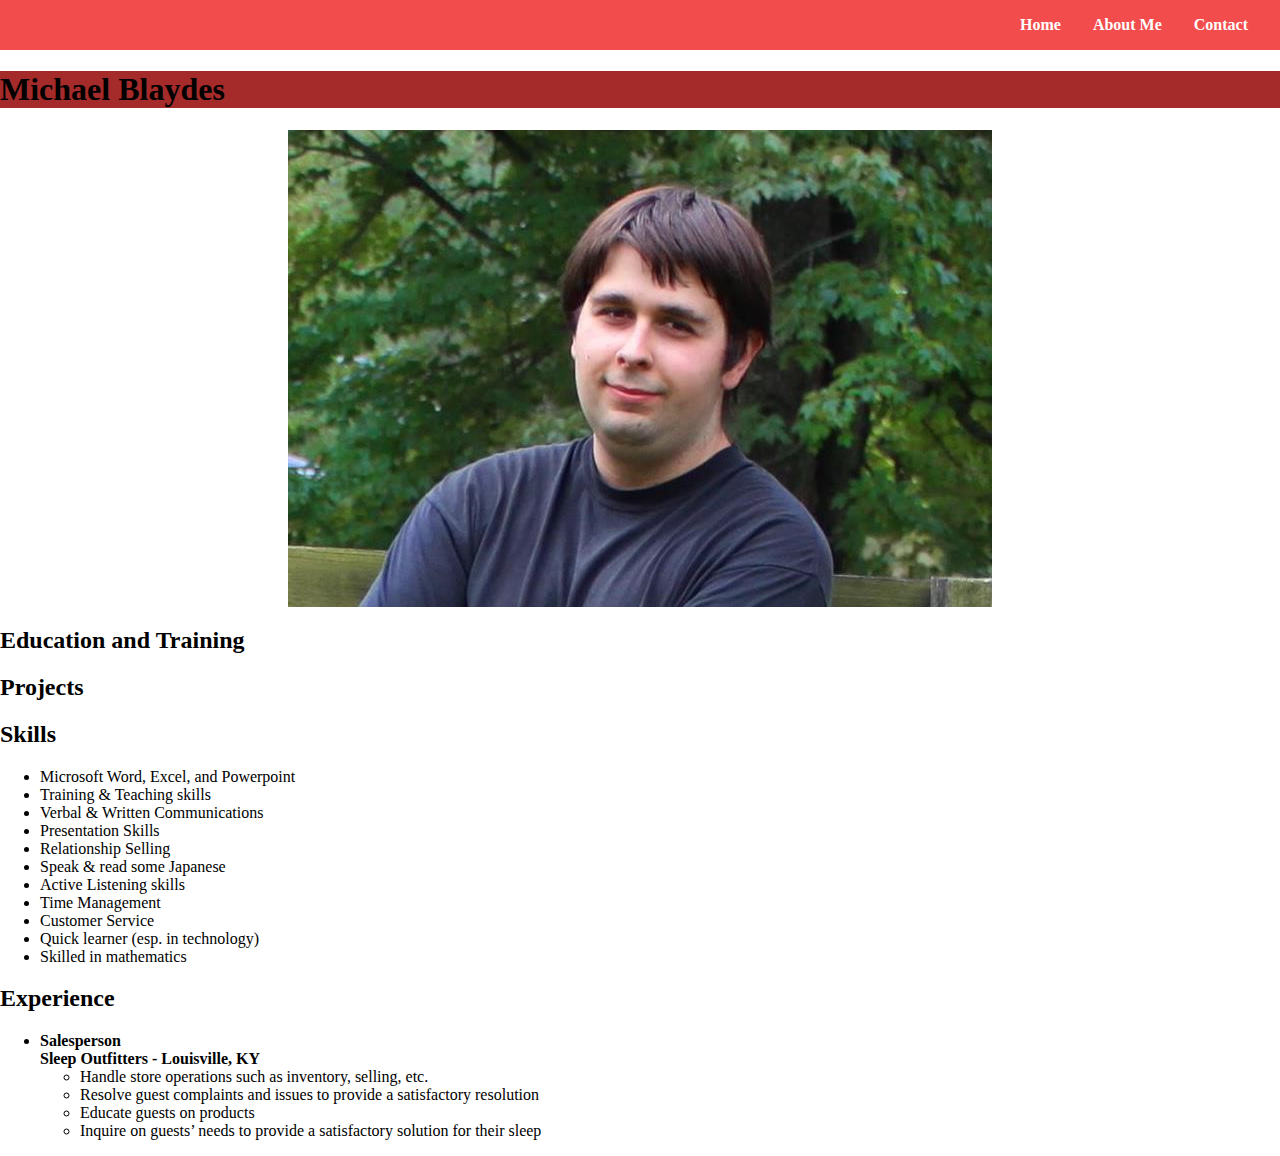
==== index.html @ 246962e0 "Add project files." ====
﻿<!DOCTYPE html>

<html lang="en" xmlns="http://www.w3.org/1999/xhtml">
<head>
    <meta charset="utf-8" />
    <title></title>
    <link rel="stylesheet" href="styles.css" />
</head>
<body>
    <nav class="main-navigation">
        <ul id="navigation">
            <li>Home</li>
            <li>About Me</li>
            <li>Contact</li>
        </ul>
    </nav>
    <h1>
        Michael Blaydes
    </h1>
    <div class="profile-img">
        <img src="img/MB.jpg" alt="Profile Photo">
    </div>
    <h2>
        Education and Training
    </h2>
    <h2>
        Projects
    </h2>
    <h2>
        Skills
    </h2>
    <ul>
        <li>Microsoft Word, Excel, and Powerpoint</li>
        <li>Training & Teaching skills</li>
        <li>Verbal & Written Communications</li>
        <li>Presentation Skills</li>
        <li>Relationship Selling</li>
        <li>Speak & read some Japanese</li>
        <li>Active Listening skills</li>
        <li>Time Management</li>
        <li>Customer Service</li>
        <li>Quick learner (esp. in technology)</li>
        <li>Skilled in mathematics</li>
    </ul>
    <h2>
        Experience
    </h2>
    <ul>
        <li class="job">Salesperson<br />
        Sleep Outfitters - Louisville, KY</li>
        <ul>
            <li>Handle store operations such as inventory, selling, etc.</li>
            <li>Resolve guest complaints and issues to provide a satisfactory resolution</li>
            <li>Educate guests on products</li>
            <li>Inquire on guests’ needs to provide a satisfactory solution for their sleep</li>
        </ul>
    </ul>
</body>
</html>
---- styles.css ----
﻿body{
    padding:0;
    margin:0;
}
h1{
    background-color:brown
}
.job{
    font-weight: bold
}
.profile-img{
    display:flex;
    justify-content:center;
}
.main-navigation{
    display:flex;
    justify-content:flex-end;
    background-color:#f34c4c;
}
ul#navigation{
    list-style:none;
    display: flex;
    font-weight:bold;
    flex-direction:row;
    color:white;
}
ul#navigation li{
    padding-right:2em;
}
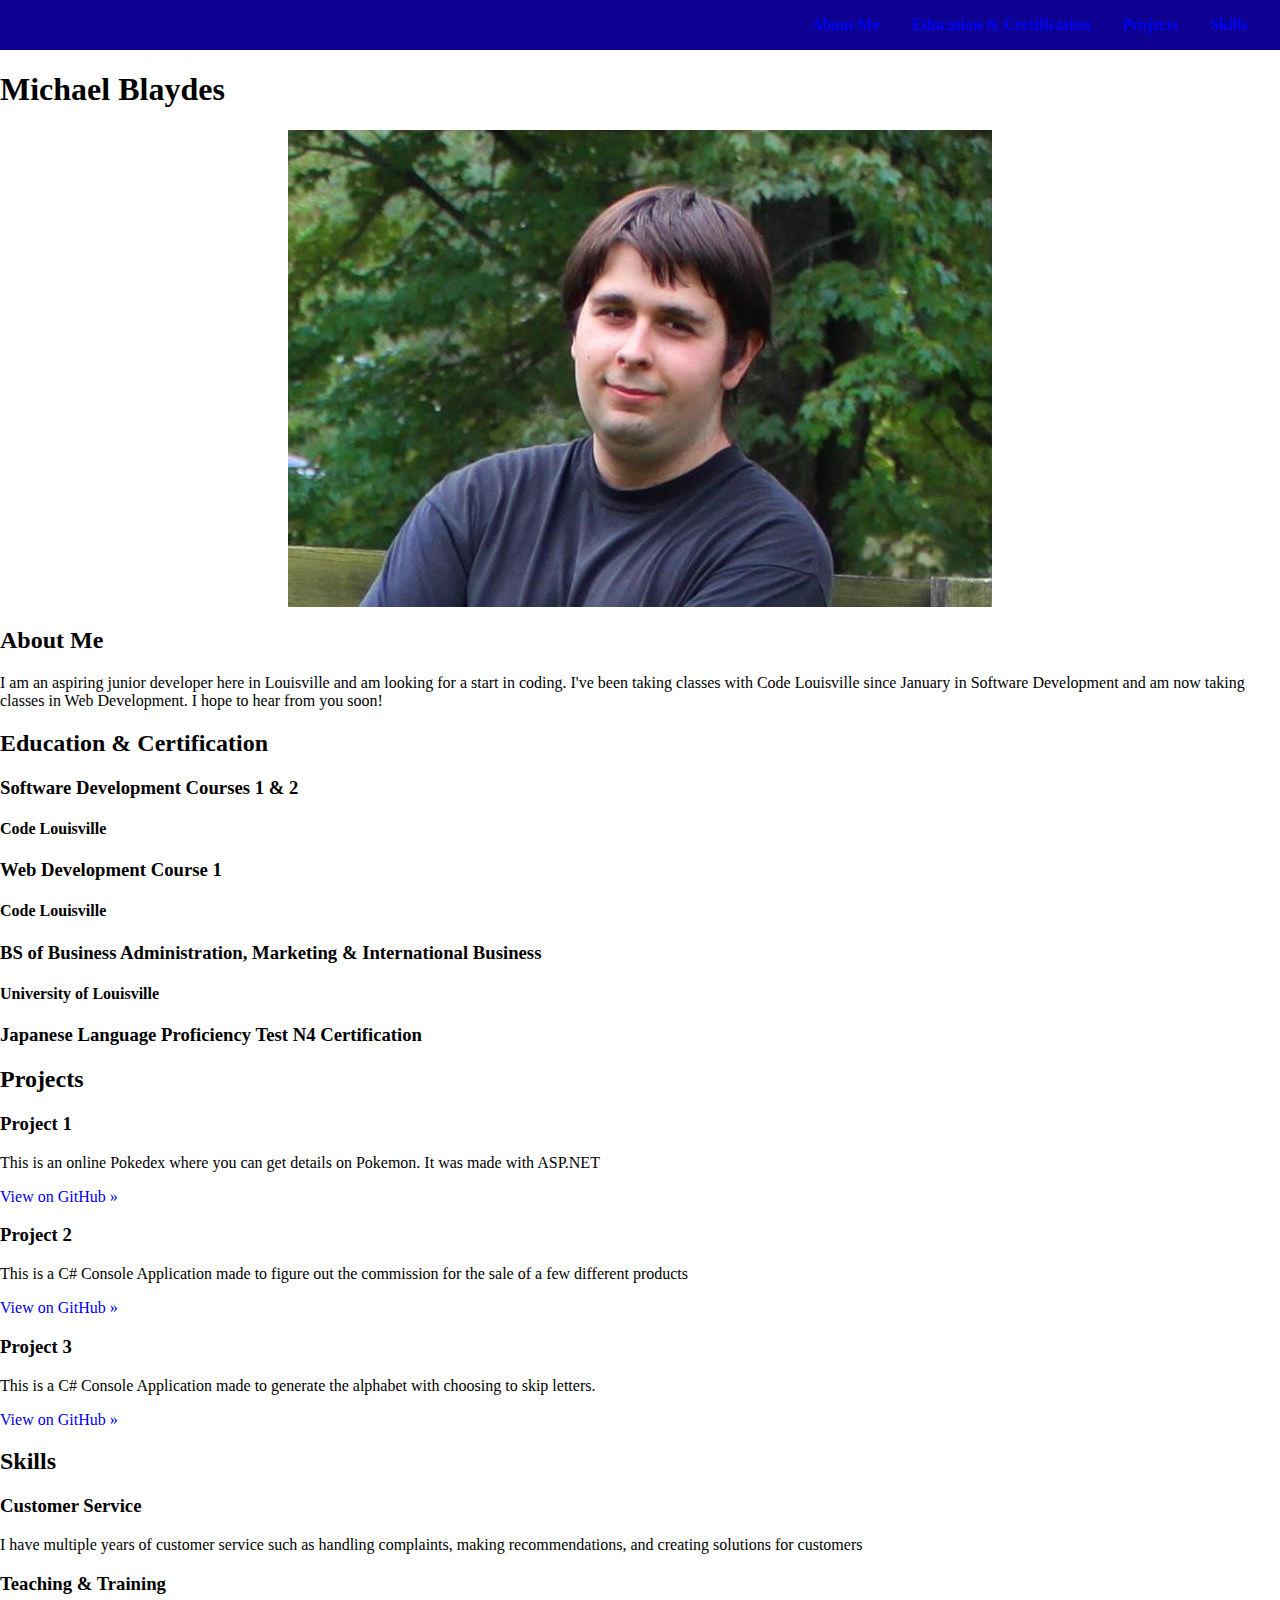
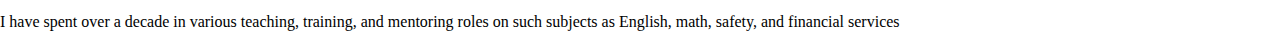
==== commit b8c8e0a9: "Wrote out HTML. Added a couple CSS rule updates" ====
--- a/index.html
+++ b/index.html
@@ -9,9 +9,10 @@
 <body>
     <nav class="main-navigation">
         <ul id="navigation">
-            <li>Home</li>
-            <li>About Me</li>
-            <li>Contact</li>
+            <li><a href="#aboutme">About Me</a></li>
+            <li><a href="#educationcertification">Education & Certification</a></li>
+            <li><a href="#projects">Projects</a></li>
+            <li><a href="#skills">Skills</a></li>
         </ul>
     </nav>
     <h1>
@@ -20,40 +21,82 @@
     <div class="profile-img">
         <img src="img/MB.jpg" alt="Profile Photo">
     </div>
-    <h2>
-        Education and Training
-    </h2>
-    <h2>
-        Projects
-    </h2>
-    <h2>
-        Skills
-    </h2>
-    <ul>
-        <li>Microsoft Word, Excel, and Powerpoint</li>
-        <li>Training & Teaching skills</li>
-        <li>Verbal & Written Communications</li>
-        <li>Presentation Skills</li>
-        <li>Relationship Selling</li>
-        <li>Speak & read some Japanese</li>
-        <li>Active Listening skills</li>
-        <li>Time Management</li>
-        <li>Customer Service</li>
-        <li>Quick learner (esp. in technology)</li>
-        <li>Skilled in mathematics</li>
-    </ul>
-    <h2>
-        Experience
-    </h2>
-    <ul>
-        <li class="job">Salesperson<br />
-        Sleep Outfitters - Louisville, KY</li>
-        <ul>
-            <li>Handle store operations such as inventory, selling, etc.</li>
-            <li>Resolve guest complaints and issues to provide a satisfactory resolution</li>
-            <li>Educate guests on products</li>
-            <li>Inquire on guests’ needs to provide a satisfactory solution for their sleep</li>
-        </ul>
-    </ul>
+    <section class="aboutme-container" id="aboutme">
+        <div class="aboutme-content">
+            <h2>About Me</h2>
+            <p>I am an aspiring junior developer here in Louisville and am looking for a start in coding. I've been taking classes with Code Louisville since January in Software Development and am now taking classes in Web Development. I hope to hear from you soon!</p>
+        </div>
+    </section>
+    <section class="education-certification-container" id="educationcertification">
+        <main class="education-certification-content">
+            <h2>Education & Certification</h2>
+            <article class="education-certification-item">
+                <h3>Software Development Courses 1 & 2</h3>
+                <h4>Code Louisville</h4>
+            </article>
+            <article class="education-certification-item">
+                <h3>Web Development Course 1</h3>
+                <h4>Code Louisville</h4>
+            </article>
+            <article class="education-certification-item">
+                <h3>BS of Business Administration, Marketing & International Business</h3>
+                <h4>University of Louisville</h4>
+            </article>
+            <article class="education-certification-item">
+                <h3>Japanese Language Proficiency Test N4 Certification</h3>
+            </article>
+        </main>
+    </section>
+    <section class="projects-container" id="projects">
+
+        <main class="projects-content">
+            <h2>Projects</h2>
+            <article class="projects-item">
+
+                <h3>Project 1</h3>
+
+                <p>This is an online Pokedex where you can get details on Pokemon. It was made with ASP.NET</p>
+
+                <p><a href="https://github.com/mblade7/Pokedex" class="btn">View on GitHub &raquo;</a></p>
+
+            </article>
+
+            <article class="projects-item">
+
+                <h3>Project 2</h3>
+
+                <p> This is a C# Console Application made to figure out the commission for the sale of a few different products </p>
+
+                <p><a href="https://github.com/mblade7/CompensationTracker" class="btn">View on GitHub &raquo;</a></p>
+
+            </article>
+
+            <article class="projects-item">
+
+                <h3>Project 3</h3>
+
+                <p> This is a C# Console Application made to generate the alphabet with choosing to skip letters. </p>
+
+                <p><a href="https://github.com/mblade7/CodeLouisvilleDemos" class="btn">View on GitHub &raquo;</a></p>
+
+            </article>
+
+        </main>
+    </section>
+        <section class="skills-container" id="skills">
+            <main class="skills-content">
+                <h2>
+                    Skills
+                </h2>
+                <article class="skills-item">
+                    <h3>Customer Service</h3>
+                    <p>I have multiple years of customer service such as handling complaints, making recommendations, and creating solutions for customers</p>
+                </article>
+                <article class="skills-item">
+                    <h3>Teaching & Training</h3>
+                    <p>I have spent over a decade in various teaching, training, and mentoring roles on such subjects as English, math, safety, and financial services</p>
+                </article>
+            </main>
+        </section>
 </body>
 </html>--- a/styles.css
+++ b/styles.css
@@ -1,9 +1,6 @@
 ﻿body{
     padding:0;
     margin:0;
-}
-h1{
-    background-color:brown
 }
 .job{
     font-weight: bold
@@ -11,11 +8,12 @@
 .profile-img{
     display:flex;
     justify-content:center;
+    border-radius:50%;
 }
 .main-navigation{
     display:flex;
     justify-content:flex-end;
-    background-color:#f34c4c;
+    background-color:#0e0091;
 }
 ul#navigation{
     list-style:none;
@@ -23,7 +21,11 @@
     font-weight:bold;
     flex-direction:row;
     color:white;
+    font-size: 16px;
 }
 ul#navigation li{
     padding-right:2em;
+}
+a{
+    text-decoration:none;
 }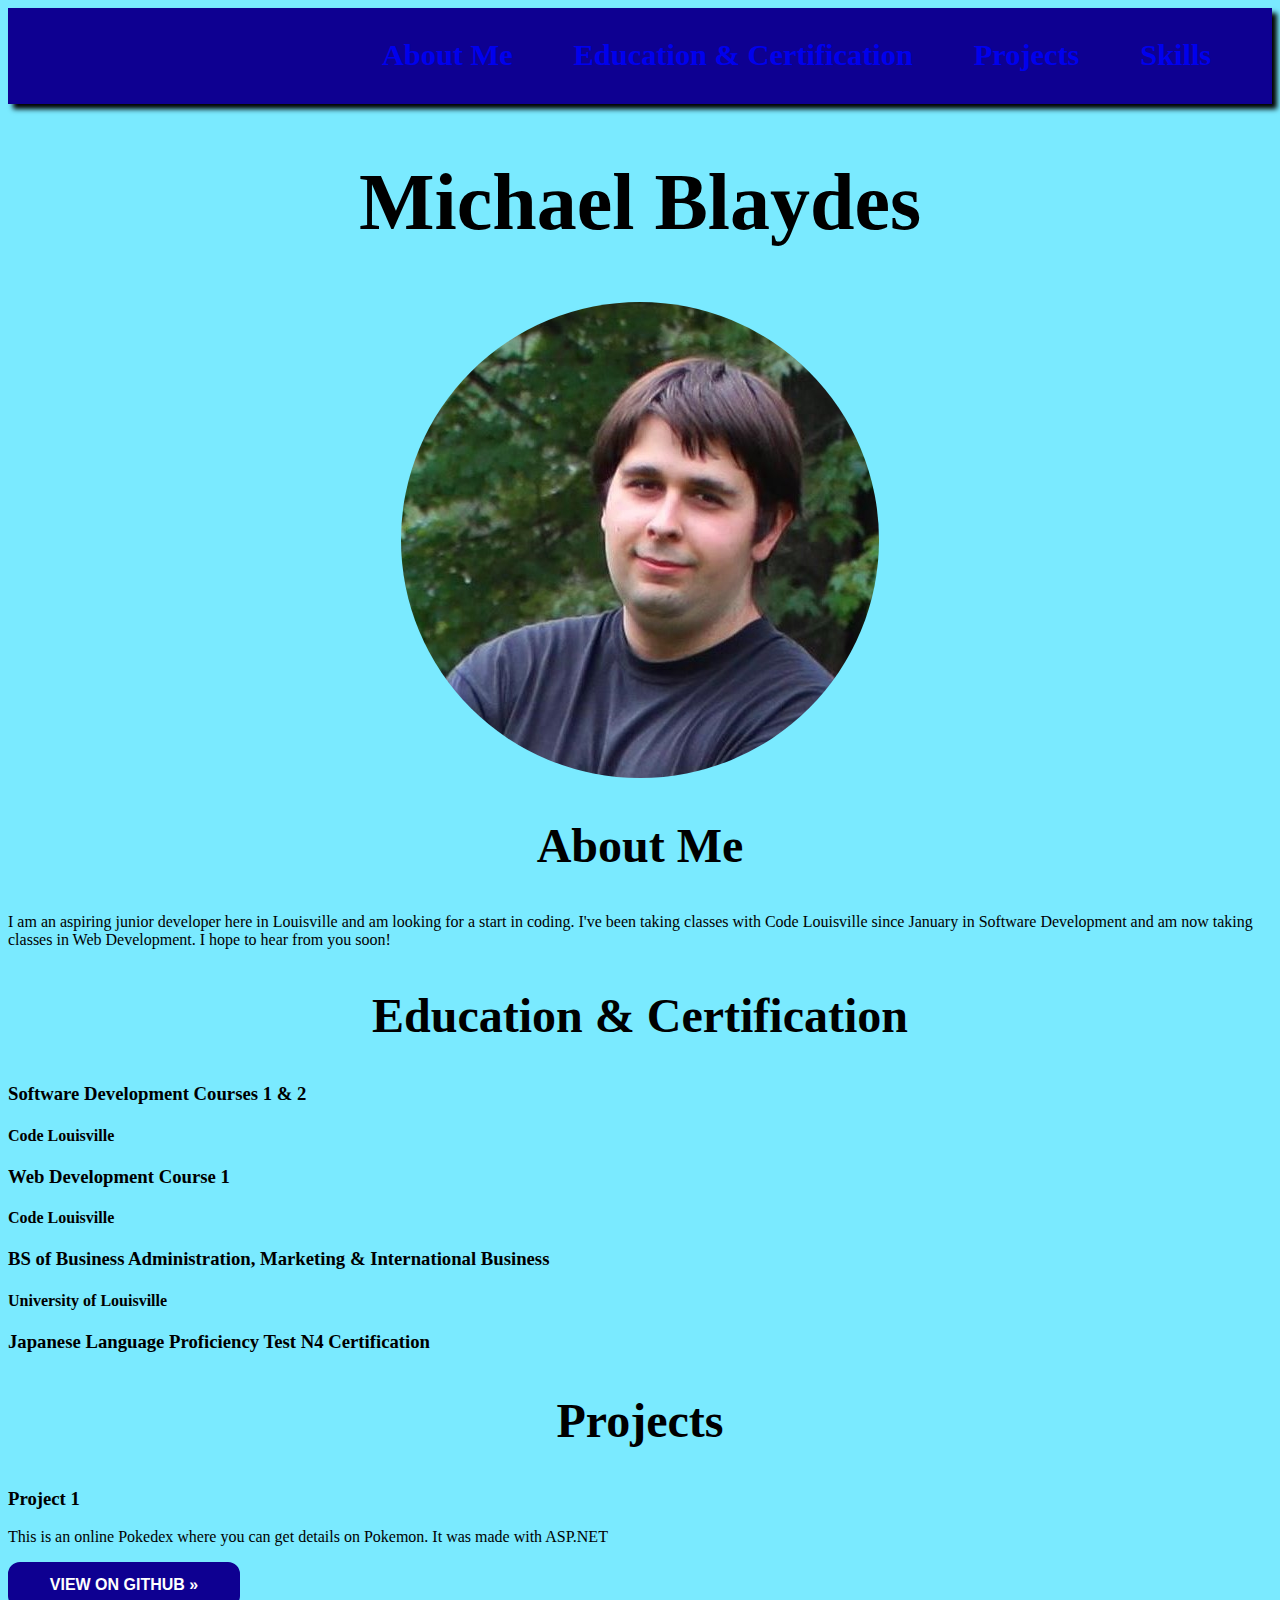
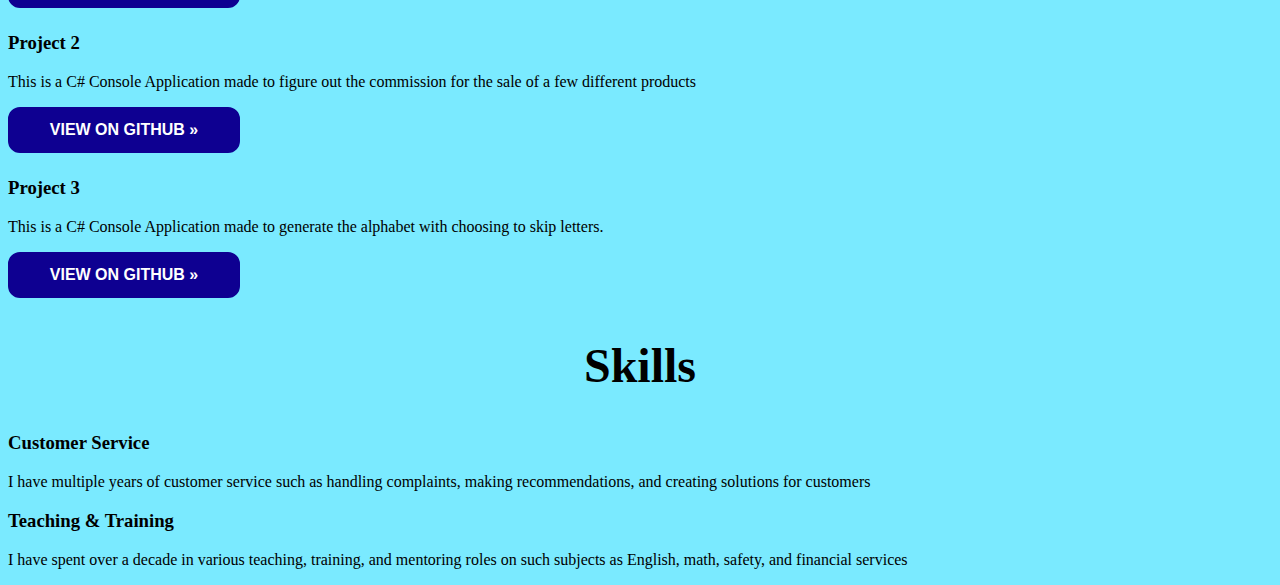
==== commit 8c07974a: "Added alternate language version of site plus other small changes" ====
--- a/index.html
+++ b/index.html
@@ -3,7 +3,7 @@
 <html lang="en" xmlns="http://www.w3.org/1999/xhtml">
 <head>
     <meta charset="utf-8" />
-    <title></title>
+    <title>Michael Blaydes</title>
     <link rel="stylesheet" href="styles.css" />
 </head>
 <body>
@@ -19,7 +19,7 @@
         Michael Blaydes
     </h1>
     <div class="profile-img">
-        <img src="img/MB.jpg" alt="Profile Photo">
+        <img src="img/MB2.jpg" alt="Profile Photo">
     </div>
     <section class="aboutme-container" id="aboutme">
         <div class="aboutme-content">
--- a/styles.css
+++ b/styles.css
@@ -1,31 +1,63 @@
-﻿body{
-    padding:0;
-    margin:0;
+﻿html {
+    padding: 0;
+    margin: 0;
+    background-color: #7aeaff
 }
-.job{
-    font-weight: bold
+
+.profile-img {
+    display: flex;
+    justify-content: center;
 }
-.profile-img{
-    display:flex;
-    justify-content:center;
-    border-radius:50%;
+
+.profile-img img{
+    border-radius: 50%
 }
-.main-navigation{
-    display:flex;
-    justify-content:flex-end;
-    background-color:#0e0091;
+
+.main-navigation {
+    display: flex;
+    justify-content: flex-end;
+    background-color: #0e0091;
+    width: 100%;
+    box-shadow: 5px 5px 5px;
 }
-ul#navigation{
-    list-style:none;
+
+ul#navigation {
+    list-style: none;
     display: flex;
-    font-weight:bold;
-    flex-direction:row;
-    color:white;
-    font-size: 16px;
+    font-weight: bold;
+    flex-direction: row;
+    color: white;
+    font-size: 1.9em;
 }
+
 ul#navigation li{
-    padding-right:2em;
+    padding-right: 2em;
 }
-a{
-    text-decoration:none;
+
+a {
+    text-decoration: none;
+}
+.btn, .btn:visited {
+    width: 100%;
+    max-width: 180px;
+    background: #0e0091;
+    color: white;
+    border: 2px solid #0e0091;
+    border-radius: 12px;
+    padding: 12px 24px;
+    font-family: 'Roboto Condensed', sans-serif;
+    font-weight: 700;
+    text-transform: uppercase;
+    text-align: center;
+    margin: 12px 0 24px;
+    display: block;
+}
+h1, h2{
+    text-align:center;
+}
+h1{
+    font-size: 5em;
+}
+h2{
+    font-size: 3em;
 }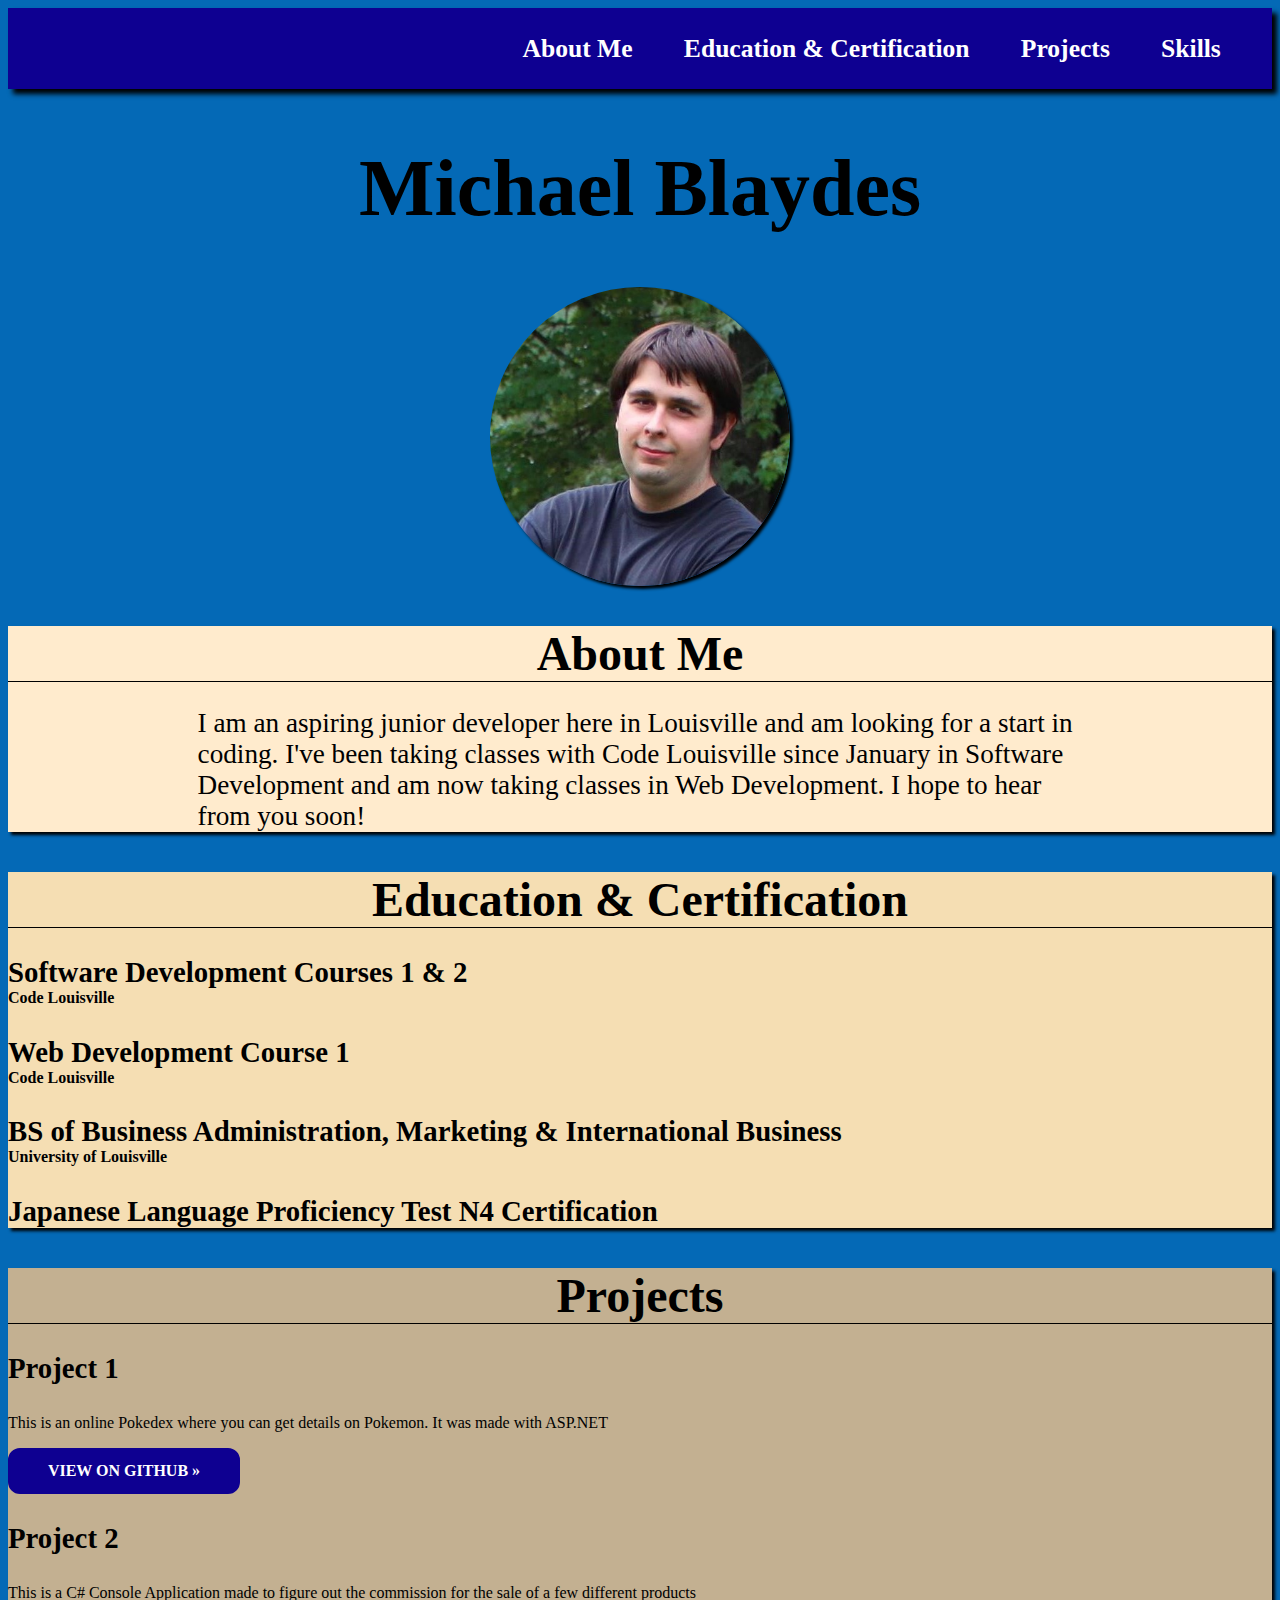
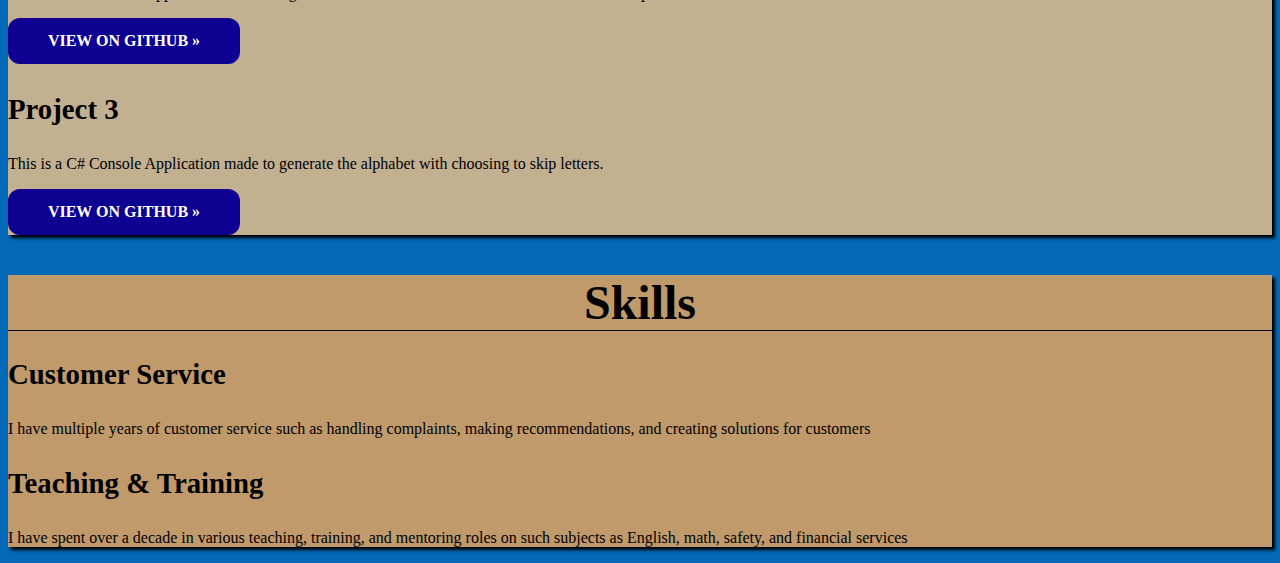
==== commit 76503410: "Created new CSS rules and some small changes" ====
--- a/index.html
+++ b/index.html
@@ -2,6 +2,7 @@
 
 <html lang="en" xmlns="http://www.w3.org/1999/xhtml">
 <head>
+    <meta name="viewport" content="width=device-width, initial-scale=1.0">
     <meta charset="utf-8" />
     <title>Michael Blaydes</title>
     <link rel="stylesheet" href="styles.css" />
--- a/styles.css
+++ b/styles.css
@@ -1,7 +1,7 @@
 ﻿html {
     padding: 0;
     margin: 0;
-    background-color: #7aeaff
+    background-color:#0469b6
 }
 
 .profile-img {
@@ -10,7 +10,9 @@
 }
 
 .profile-img img{
-    border-radius: 50%
+    border-radius: 50%;
+    max-width:300px;
+    box-shadow: 3px 3px 3px;
 }
 
 .main-navigation {
@@ -27,7 +29,7 @@
     font-weight: bold;
     flex-direction: row;
     color: white;
-    font-size: 1.9em;
+    font-size: 1.6em;
 }
 
 ul#navigation li{
@@ -37,6 +39,13 @@
 a {
     text-decoration: none;
 }
+a:-webkit-any-link {
+    color:white;
+}
+a:hover {
+    background-color: #018bd9;
+    color:black;
+}
 .btn, .btn:visited {
     width: 100%;
     max-width: 180px;
@@ -45,7 +54,6 @@
     border: 2px solid #0e0091;
     border-radius: 12px;
     padding: 12px 24px;
-    font-family: 'Roboto Condensed', sans-serif;
     font-weight: 700;
     text-transform: uppercase;
     text-align: center;
@@ -60,4 +68,57 @@
 }
 h2{
     font-size: 3em;
+    box-shadow: 0px 1px;
+    margin-block-end:.5em
+}
+.aboutme-container {
+    background-color:#ffebcd;
+}
+.education-certification-container {
+    background-color:#f5deb3;
+}
+.education-certification-container h3{
+    padding-bottom:0;
+    margin-bottom:0;
+}
+.education-certification-container h4{
+    padding-top:0;
+    margin-top:0;
+    font-size:.75em;
+}
+.projects-container {
+    background-color:#c3b091
+}
+.skills-container {
+    background-color:#c19a6b
+}
+.aboutme-container,.education-certification-container, .projects-container, .skills-container{
+    box-shadow: 3px 3px 3px;
+}
+@media only screen and (min-width: 768px) {
+    .aboutme-content p {
+        font-size: 1.7em;
+        margin-inline: 15% 15%;
+    }
+
+    .projects-items {
+        display: flex;
+        flex-direction: row;
+        justify-content: center;
+        align-items: flex-start;
+    }
+
+    h3 {
+        font-size: 1.8em;
+    }
+
+    .education-certification-container h4{
+        font-size:1em;
+    }
+}
+@media only screen and (max-width: 585px) {
+    .main-navigation{
+        position:fixed;
+        visibility:hidden;
+    }
 }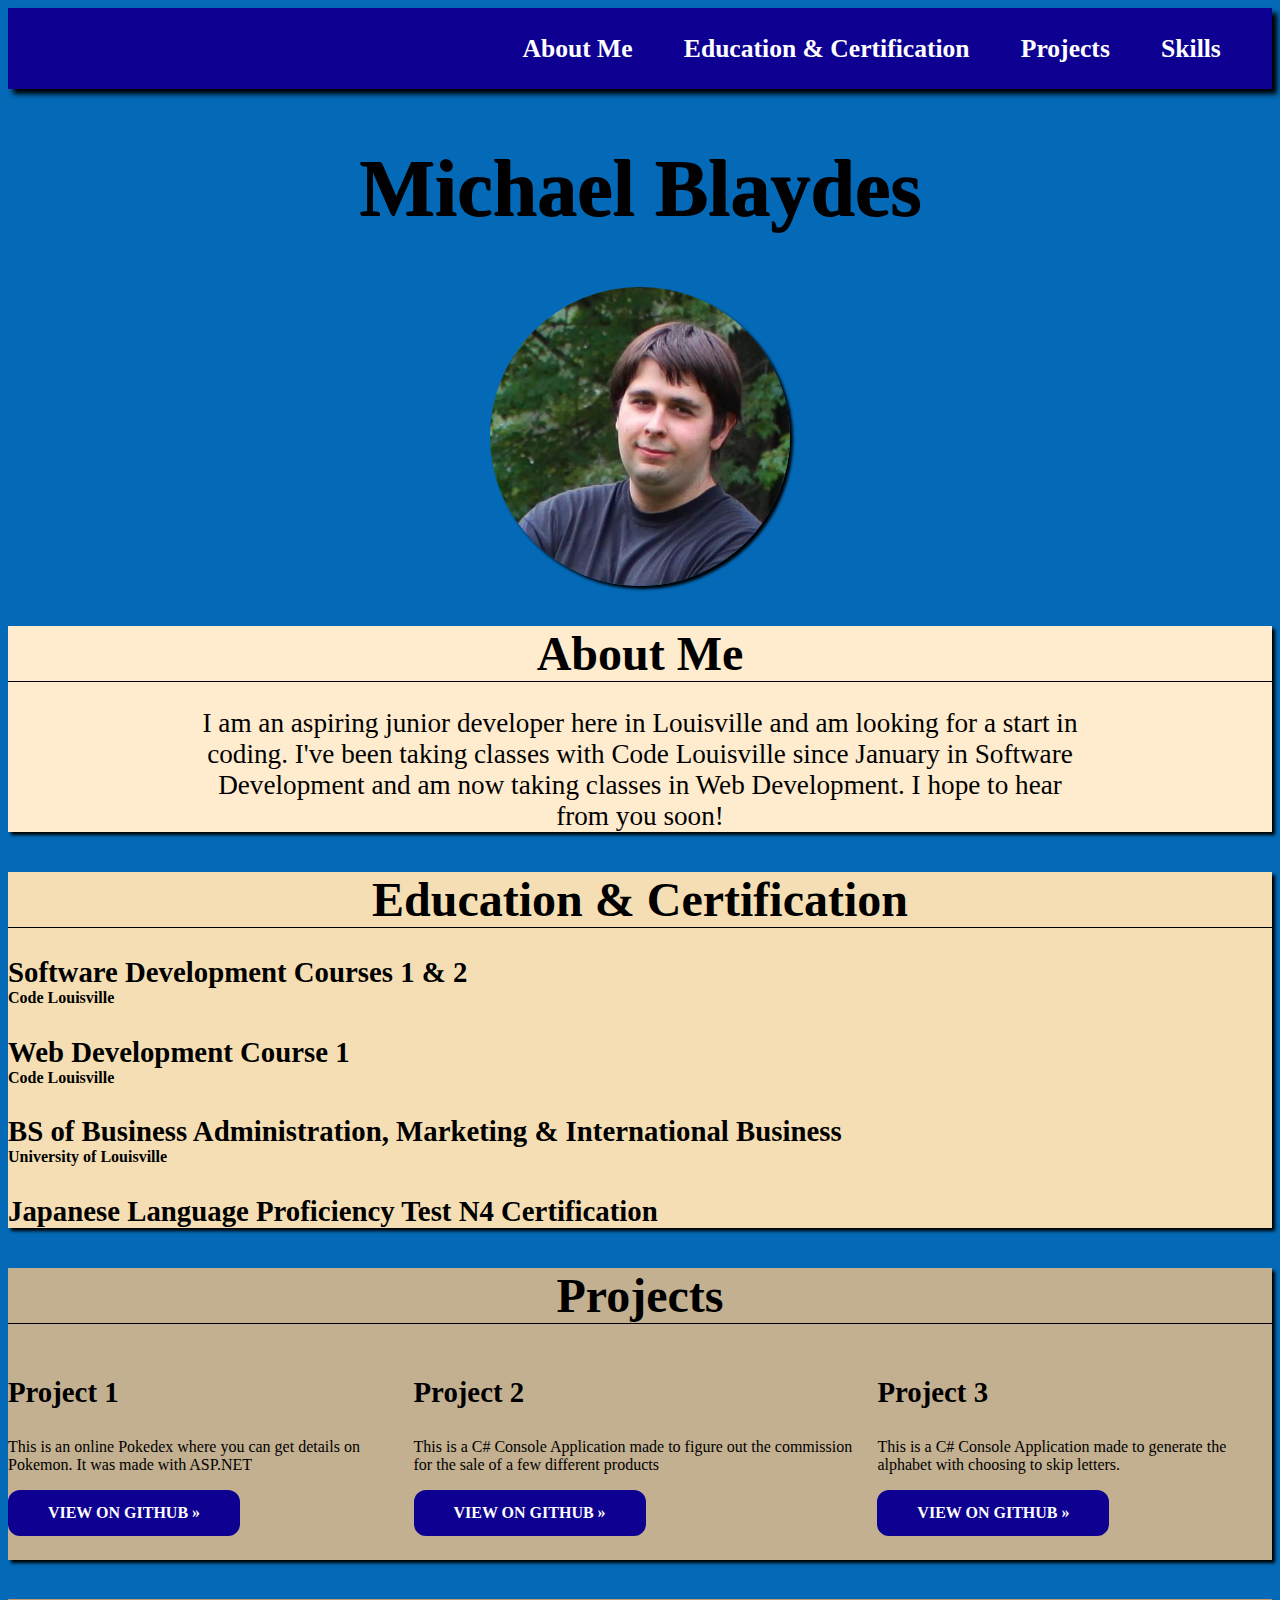
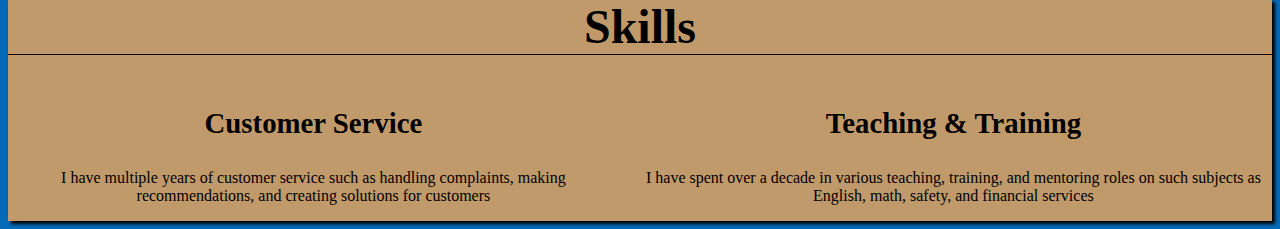
==== commit a8fbd4f7: "A couple CSS changes and trying to add Back to Top button" ====
--- a/index.html
+++ b/index.html
@@ -5,9 +5,11 @@
     <meta name="viewport" content="width=device-width, initial-scale=1.0">
     <meta charset="utf-8" />
     <title>Michael Blaydes</title>
+    <script src="script.js"></script>
     <link rel="stylesheet" href="styles.css" />
 </head>
 <body>
+    <button onclick="topFunction()" id="myBtn" title="Go to top">Back to Top</button>
     <nav class="main-navigation">
         <ul id="navigation">
             <li><a href="#aboutme">About Me</a></li>
@@ -52,52 +54,56 @@
 
         <main class="projects-content">
             <h2>Projects</h2>
-            <article class="projects-item">
+            <div class="item-list">
+                <article class="projects-item" id="project1">
 
-                <h3>Project 1</h3>
+                    <h3>Project 1</h3>
 
-                <p>This is an online Pokedex where you can get details on Pokemon. It was made with ASP.NET</p>
+                    <p>This is an online Pokedex where you can get details on Pokemon. It was made with ASP.NET</p>
 
-                <p><a href="https://github.com/mblade7/Pokedex" class="btn">View on GitHub &raquo;</a></p>
+                    <p><a href="https://github.com/mblade7/Pokedex" class="btn">View on GitHub &raquo;</a></p>
 
-            </article>
+                </article>
 
-            <article class="projects-item">
+                <article class="projects-item" id="project2">
 
-                <h3>Project 2</h3>
+                    <h3>Project 2</h3>
 
-                <p> This is a C# Console Application made to figure out the commission for the sale of a few different products </p>
+                    <p> This is a C# Console Application made to figure out the commission for the sale of a few different products </p>
 
-                <p><a href="https://github.com/mblade7/CompensationTracker" class="btn">View on GitHub &raquo;</a></p>
+                    <p><a href="https://github.com/mblade7/CompensationTracker" class="btn">View on GitHub &raquo;</a></p>
 
-            </article>
+                </article>
 
-            <article class="projects-item">
+                <article class="projects-item" id="project3">
 
-                <h3>Project 3</h3>
+                    <h3>Project 3</h3>
 
-                <p> This is a C# Console Application made to generate the alphabet with choosing to skip letters. </p>
+                    <p> This is a C# Console Application made to generate the alphabet with choosing to skip letters. </p>
 
-                <p><a href="https://github.com/mblade7/CodeLouisvilleDemos" class="btn">View on GitHub &raquo;</a></p>
+                    <p><a href="https://github.com/mblade7/CodeLouisvilleDemos" class="btn">View on GitHub &raquo;</a></p>
 
-            </article>
+                </article>
+            </div>
 
         </main>
     </section>
-        <section class="skills-container" id="skills">
-            <main class="skills-content">
-                <h2>
-                    Skills
-                </h2>
-                <article class="skills-item">
+    <section class="skills-container" id="skills">
+        <main class="skills-content">
+            <h2>
+                Skills
+            </h2>
+            <div class="item-list">
+                <article class="skills-item" id="skill1">
                     <h3>Customer Service</h3>
                     <p>I have multiple years of customer service such as handling complaints, making recommendations, and creating solutions for customers</p>
                 </article>
-                <article class="skills-item">
+                <article class="skills-item" id="skill2">
                     <h3>Teaching & Training</h3>
                     <p>I have spent over a decade in various teaching, training, and mentoring roles on such subjects as English, math, safety, and financial services</p>
                 </article>
-            </main>
-        </section>
+            </div>
+        </main>
+    </section>
 </body>
 </html>--- a/styles.css
+++ b/styles.css
@@ -3,7 +3,6 @@
     margin: 0;
     background-color:#0469b6
 }
-
 .profile-img {
     display: flex;
     justify-content: center;
@@ -14,6 +13,26 @@
     max-width:300px;
     box-shadow: 3px 3px 3px;
 }
+#myBtn {
+    display:none;
+    position: fixed;
+    bottom: 70px;
+    right: 30px;
+    z-index: 99;
+    font-size: 18px;
+    border: none;
+    outline: none;
+    background-color: red;
+    color: white;
+    cursor: pointer;
+    padding: 15px;
+    border-radius: 4px;
+    opacity:50%
+}
+
+    #myBtn:hover {
+        background-color: #555;
+    }
 
 .main-navigation {
     display: flex;
@@ -65,6 +84,7 @@
 }
 h1{
     font-size: 5em;
+    text-shadow: 1px 1px black;
 }
 h2{
     font-size: 3em;
@@ -73,6 +93,9 @@
 }
 .aboutme-container {
     background-color:#ffebcd;
+}
+.aboutme-content p{
+    text-align:center;
 }
 .education-certification-container {
     background-color:#f5deb3;
@@ -92,20 +115,26 @@
 .skills-container {
     background-color:#c19a6b
 }
+
 .aboutme-container,.education-certification-container, .projects-container, .skills-container{
     box-shadow: 3px 3px 3px;
 }
-@media only screen and (min-width: 768px) {
+@media only screen and (min-width: 787px) {
     .aboutme-content p {
         font-size: 1.7em;
         margin-inline: 15% 15%;
     }
-
-    .projects-items {
+    .item-list {
         display: flex;
         flex-direction: row;
         justify-content: center;
         align-items: flex-start;
+    }
+    #skill1{
+        margin-right:1em;
+    }
+    #project1, #project2{
+        margin-right:.5em;
     }
 
     h3 {
@@ -115,6 +144,9 @@
     .education-certification-container h4{
         font-size:1em;
     }
+    .skills-item {
+        text-align: center;
+    }
 }
 @media only screen and (max-width: 585px) {
     .main-navigation{
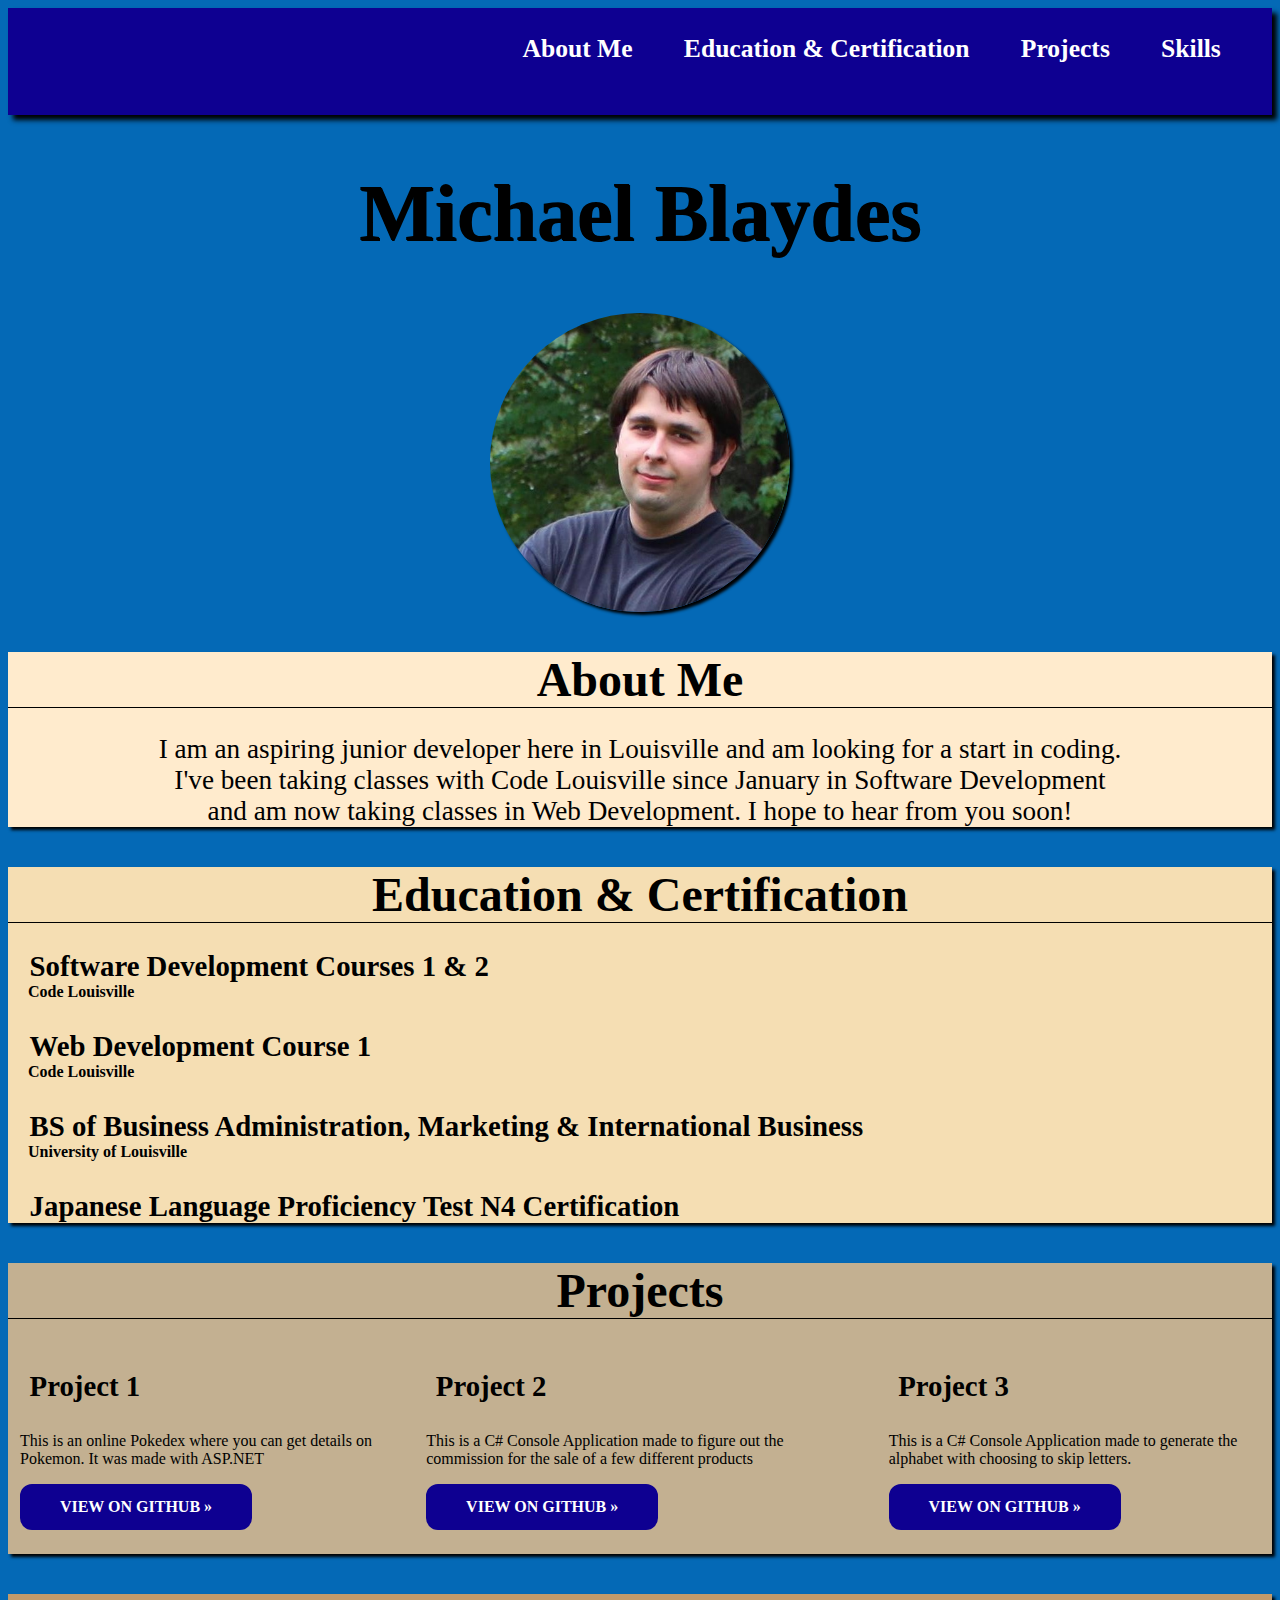
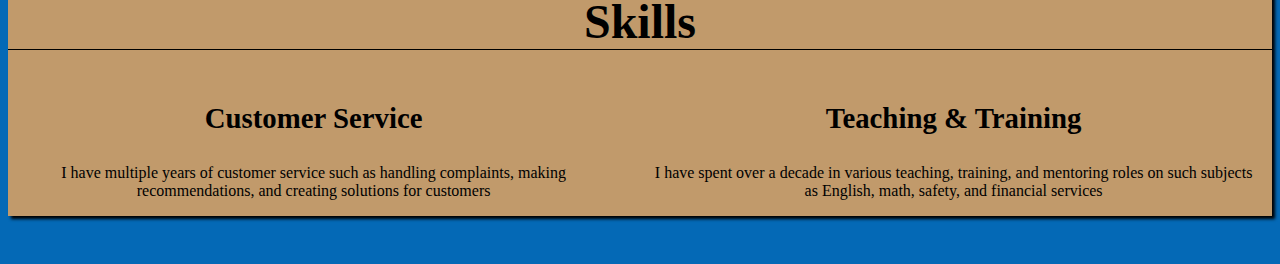
==== commit 9660f2ee: "More styling and finishing Back to Top button" ====
--- a/index.html
+++ b/index.html
@@ -18,6 +18,7 @@
             <li><a href="#skills">Skills</a></li>
         </ul>
     </nav>
+    <!--<p><a href="japanese-version.html" class="htmlswitch">Read in Japanese</a></p>-->
     <h1>
         Michael Blaydes
     </h1>
--- a/styles.css
+++ b/styles.css
@@ -2,6 +2,15 @@
     padding: 0;
     margin: 0;
     background-color:#0469b6
+}
+body{
+    padding-bottom:2.5em;
+}
+p, h3{
+    padding: 0 .75em 0 .75em;
+}
+h4 {
+    padding:0em .75em 0em 1.25em
 }
 .profile-img {
     display: flex;
@@ -14,29 +23,28 @@
     box-shadow: 3px 3px 3px;
 }
 #myBtn {
-    display:none;
+    display: none;
     position: fixed;
-    bottom: 70px;
-    right: 30px;
+    bottom: 1em;
+    right: 1em;
     z-index: 99;
     font-size: 18px;
     border: none;
     outline: none;
-    background-color: red;
+    background-color: #0e0091;
     color: white;
     cursor: pointer;
     padding: 15px;
     border-radius: 4px;
-    opacity:50%
+    opacity: 70%;
 }
 
-    #myBtn:hover {
-        background-color: #555;
-    }
+#myBtn:hover {
+    background-color: #555;
+}
 
 .main-navigation {
     display: flex;
-    justify-content: flex-end;
     background-color: #0e0091;
     width: 100%;
     box-shadow: 5px 5px 5px;
@@ -46,13 +54,13 @@
     list-style: none;
     display: flex;
     font-weight: bold;
-    flex-direction: row;
+    flex-direction: column;
     color: white;
-    font-size: 1.6em;
+    font-size: 1em;
 }
 
 ul#navigation li{
-    padding-right: 2em;
+    padding-bottom: 1em;
 }
 
 a {
@@ -64,6 +72,9 @@
 a:hover {
     background-color: #018bd9;
     color:black;
+}
+.htmlswitch{
+    
 }
 .btn, .btn:visited {
     width: 100%;
@@ -122,7 +133,7 @@
 @media only screen and (min-width: 787px) {
     .aboutme-content p {
         font-size: 1.7em;
-        margin-inline: 15% 15%;
+        margin-inline: 10% 10%;
     }
     .item-list {
         display: flex;
@@ -148,9 +159,15 @@
         text-align: center;
     }
 }
-@media only screen and (max-width: 585px) {
-    .main-navigation{
-        position:fixed;
-        visibility:hidden;
+@media only screen and (min-width: 578px) {
+    .main-navigation {
+        justify-content: flex-end;
+    }
+    ul#navigation{
+        flex-direction:row;
+        font-size:1.6em;
+    }
+    ul#navigation li{
+        padding-right:2em;
     }
 }